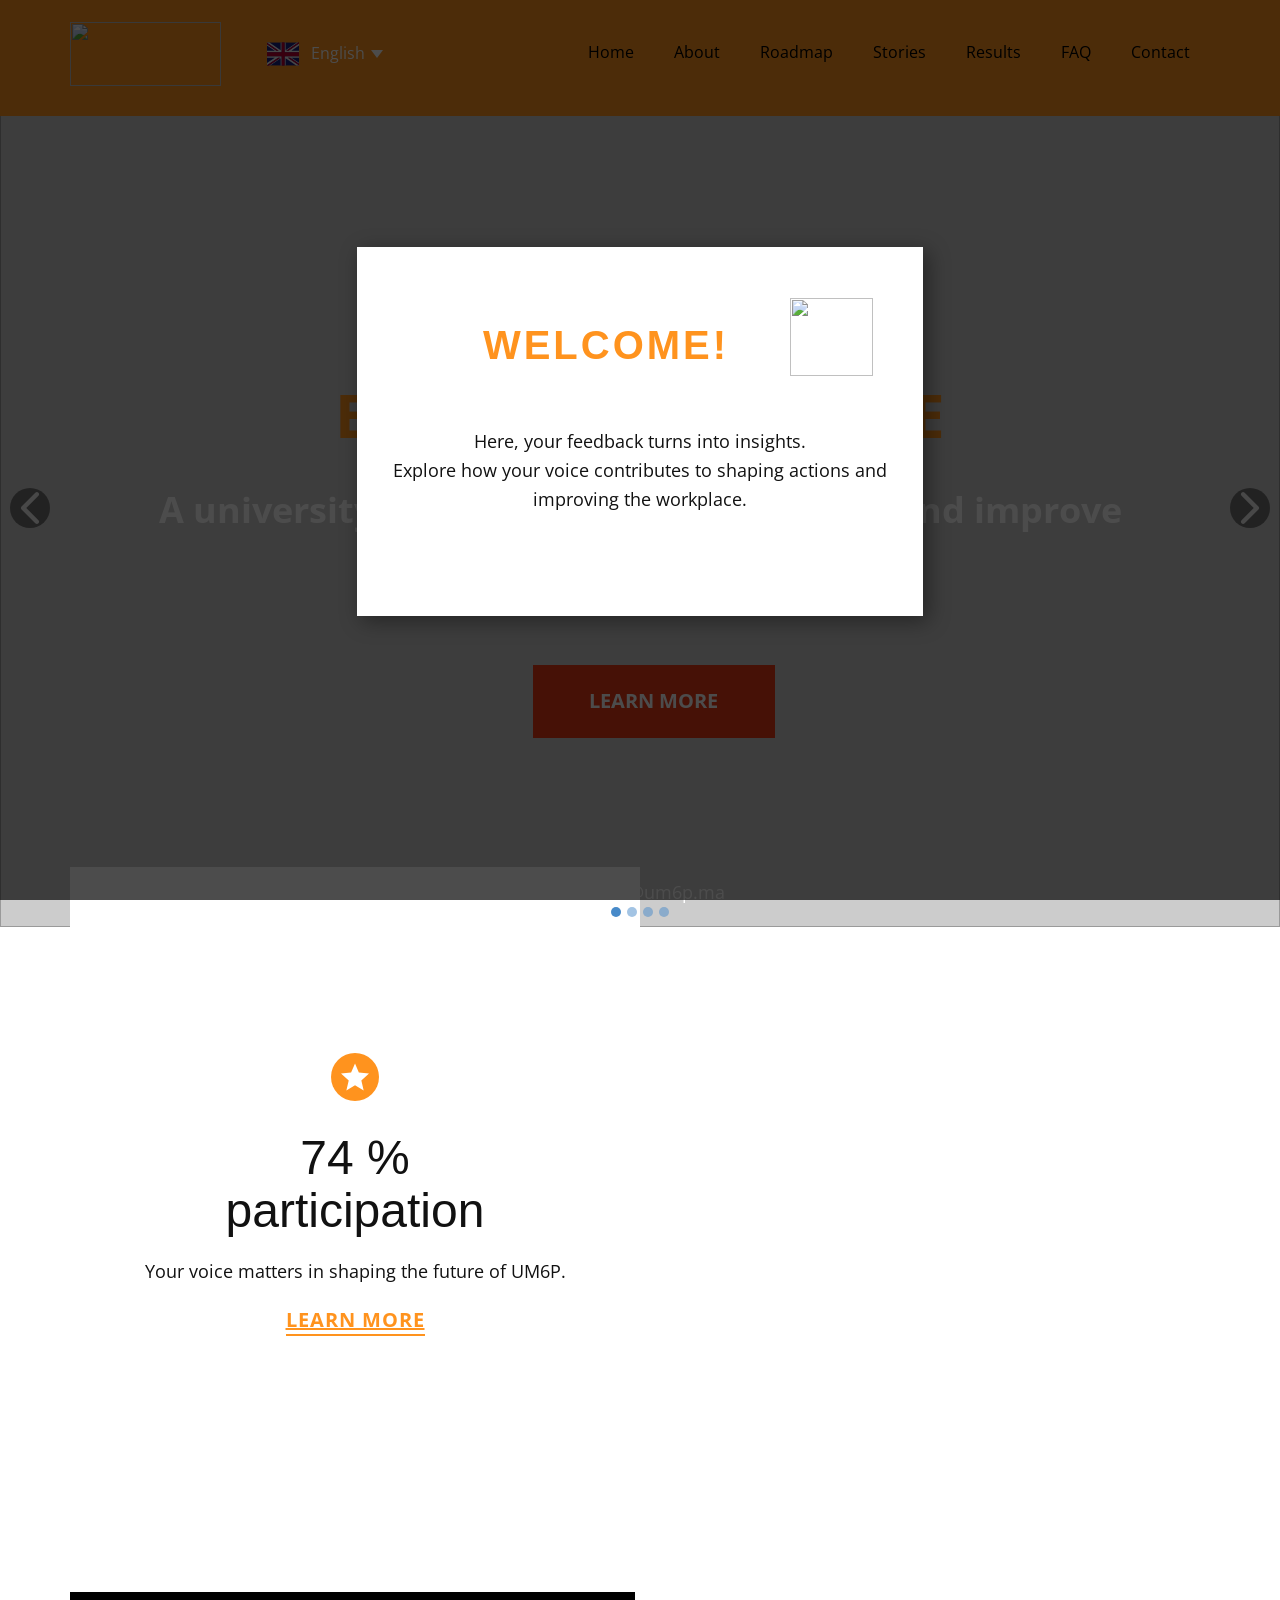
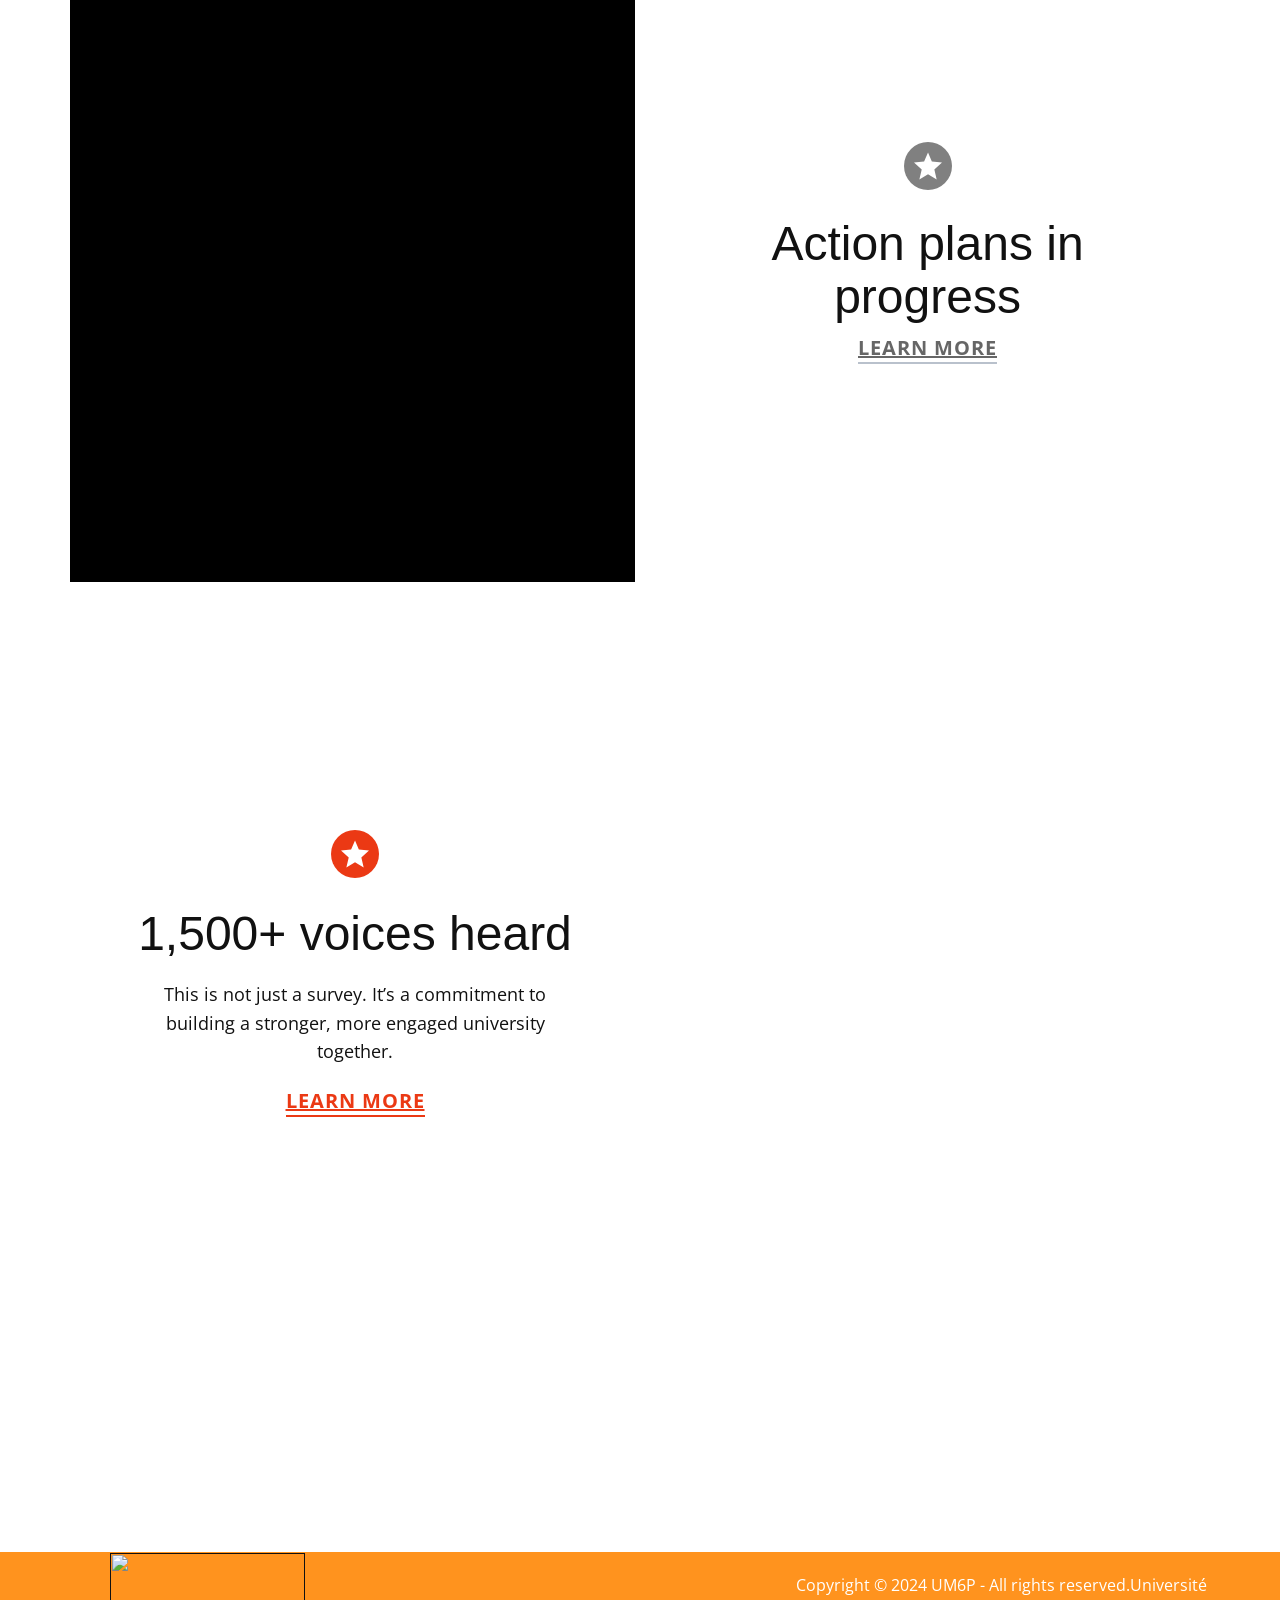
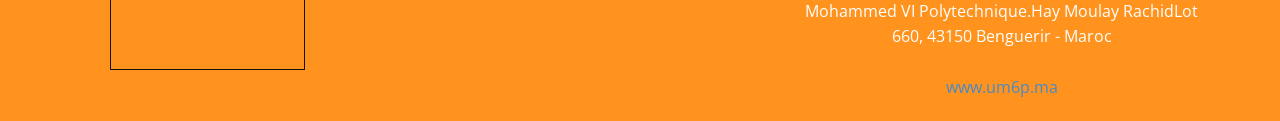
==== index.html @ a36b45f8 "Add files via upload" ====
<!DOCTYPE html>
<html style="font-size: 16px;" lang="en-US"><head>
    <meta name="viewport" content="width=device-width, initial-scale=1.0">
    <meta charset="utf-8">
    <meta name="keywords" content="ENGAGE 2 ELEVATE, ​74 % participation, ​74 % participation">
    <meta name="description" content="">
    <title>E2E home</title>
    <link rel="stylesheet" href="nicepage.css" media="screen">
<link rel="stylesheet" href="index.css" media="screen">
    <script class="u-script" type="text/javascript" src="jquery.js" defer=""></script>
    <script class="u-script" type="text/javascript" src="nicepage.js" defer=""></script>
    <meta name="generator" content="Nicepage 8.4.0, nicepage.com">
    
    <link rel="icon" href="images/favicon.png">
    
    
    
    
    
    
    
    <link id="u-page-google-font" rel="stylesheet" href="https://fonts.googleapis.com/css2?display=swap&amp;family=Open+Sans:ital,wght@0,300;0,400;0,500;0,600;0,700;0,800;1,300;1,400;1,500;1,600;1,700;1,800">
    <script type="application/ld+json">{
		"@context": "http://schema.org",
		"@type": "Organization",
		"name": "engage2elevate",
		"logo": "images/Engage2ElevateLogo.png"
}</script>
    <meta name="theme-color" content="#478ac9">
    <meta property="og:title" content="E2E home">
    <meta property="og:description" content="">
    <meta property="og:type" content="website">
  <meta data-intl-tel-input-cdn-path="intlTelInput/"></head>
  <body data-home-page="E2E-home.html" data-home-page-title="E2E home" data-path-to-root="./" data-include-products="false" class="u-body u-clearfix u-overlap u-xxl-mode" data-lang="en"><header class="u-clearfix u-custom-color-1 u-header u-header" id="header"><div class="u-clearfix u-sheet u-sheet-1">
        <a href="#" class="u-image u-logo u-image-1" data-image-width="1593" data-image-height="675" data-lang-fr="#" data-lang-en="#">
          <img src="images/Engage2ElevateLogo.png" class="u-logo-image u-logo-image-1">
        </a>
        <nav class="u-menu u-menu-one-level u-offcanvas u-menu-1" role="navigation">
          <div class="menu-collapse" style="font-size: 1rem; letter-spacing: 0px;">
            <a class="u-button-style u-custom-border u-custom-left-right-menu-spacing u-custom-padding-bottom u-custom-text-active-color u-custom-text-color u-custom-text-hover-color u-custom-top-bottom-menu-spacing u-hamburger-link u-nav-link u-text-active-palette-1-base u-text-custom-color-3 u-text-hover-palette-2-base" href="#" tabindex="-1" aria-label="Open menu" aria-controls="c2e6">
              <svg class="u-svg-link" viewBox="0 0 24 24"><use xlink:href="#menu-hamburger"></use></svg>
              <svg class="u-svg-content" version="1.1" id="menu-hamburger" viewBox="0 0 16 16" x="0px" y="0px" xmlns:xlink="http://www.w3.org/1999/xlink" xmlns="http://www.w3.org/2000/svg"><g><rect y="1" width="16" height="2"></rect><rect y="7" width="16" height="2"></rect><rect y="13" width="16" height="2"></rect>
</g></svg>
            </a>
          </div>
          <div class="u-custom-menu u-nav-container">
            <ul role="menubar" class="u-nav u-unstyled u-nav-1"><li role="none" class="u-nav-item"><a role="menuitem" class="u-button-style u-nav-link u-text-active-black u-text-black u-text-hover-custom-color-3 u-nav-link-2" href="./" data-lang-fr="{&quot;content&quot;:&quot;Accueil&quot;,&quot;href&quot;:&quot;Home.html&quot;}" data-lang-en="{&quot;content&quot;:&quot;Home&quot;,&quot;href&quot;:&quot;Home.html&quot;}">Home</a>
</li><li role="none" class="u-nav-item"><a role="menuitem" class="u-button-style u-nav-link u-text-active-black u-text-black u-text-hover-custom-color-3 u-nav-link-2" href="E2E-About.html" data-lang-fr="{&quot;content&quot;:&quot;À propos&quot;,&quot;href&quot;:&quot;E2E-About.html&quot;}" data-lang-en="{&quot;content&quot;:&quot;About&quot;,&quot;href&quot;:&quot;E2E-About.html&quot;}">About</a>
</li><li role="none" class="u-nav-item"><a role="menuitem" class="u-button-style u-nav-link u-text-active-black u-text-black u-text-hover-custom-color-3 u-nav-link-2" href="E2E-Roadmap.html" data-lang-fr="{&quot;content&quot;:&quot;Feuille de route&quot;,&quot;href&quot;:&quot;E2E-Roadmap.html&quot;}" data-lang-en="{&quot;content&quot;:&quot;Roadmap&quot;,&quot;href&quot;:&quot;E2E-Roadmap.html&quot;}">Roadmap</a>
</li><li role="none" class="u-nav-item"><a role="menuitem" class="u-button-style u-nav-link u-text-active-black u-text-black u-text-hover-custom-color-3 u-nav-link-2" href="E2E-Stories.html" data-lang-fr="{&quot;content&quot;:&quot;Histoires&quot;,&quot;href&quot;:&quot;E2E-Stories.html&quot;}" data-lang-en="{&quot;content&quot;:&quot;Stories&quot;,&quot;href&quot;:&quot;E2E-Stories.html&quot;}">Stories</a>
</li><li role="none" class="u-nav-item"><a role="menuitem" class="u-button-style u-nav-link u-text-active-black u-text-black u-text-hover-custom-color-3 u-nav-link-2" href="E2E-Results.html" data-lang-en="{&quot;content&quot;:&quot;Results&quot;,&quot;href&quot;:&quot;E2E-Results.html&quot;}" data-lang-fr="{&quot;content&quot;:&quot;Résultats&quot;,&quot;href&quot;:&quot;E2E-Results.html&quot;}">Results</a>
</li><li role="none" class="u-nav-item"><a role="menuitem" class="u-button-style u-nav-link u-text-active-black u-text-black u-text-hover-custom-color-3 u-nav-link-2" href="E2E-FAQ.html" data-lang-fr="{&quot;content&quot;:&quot;FAQ&quot;,&quot;href&quot;:&quot;E2E-FAQ.html&quot;}" data-lang-en="{&quot;content&quot;:&quot;FAQ&quot;,&quot;href&quot;:&quot;E2E-FAQ.html&quot;}">FAQ</a>
</li><li role="none" class="u-nav-item"><a role="menuitem" class="u-button-style u-nav-link u-text-active-black u-text-black u-text-hover-custom-color-3 u-nav-link-2" href="E2E-Contact.html" data-lang-fr="{&quot;content&quot;:&quot;Contacter&quot;,&quot;href&quot;:&quot;E2E-Contact.html&quot;}" data-lang-en="{&quot;content&quot;:&quot;Contact&quot;,&quot;href&quot;:&quot;E2E-Contact.html&quot;}">Contact</a>
</li></ul>
          </div>
          <div class="u-custom-menu u-nav-container-collapse" id="c2e6" role="region" aria-label="Menu panel">
            <div class="u-black u-container-style u-inner-container-layout u-opacity u-opacity-95 u-sidenav">
              <div class="u-inner-container-layout u-sidenav-overflow">
                <div class="u-menu-close" tabindex="-1" aria-label="Close menu"></div>
                <ul class="u-align-center u-nav u-popupmenu-items u-unstyled u-nav-2" role="menubar"><li role="none" class="u-nav-item"><a role="menuitem" class="u-button-style u-nav-link" href="./" data-lang-fr="{&quot;content&quot;:&quot;Accueil&quot;,&quot;href&quot;:&quot;Home.html&quot;}" data-lang-en="{&quot;content&quot;:&quot;Home&quot;,&quot;href&quot;:&quot;Home.html&quot;}">Home</a>
</li><li role="none" class="u-nav-item"><a role="menuitem" class="u-button-style u-nav-link" href="E2E-About.html" data-lang-fr="{&quot;content&quot;:&quot;À propos&quot;,&quot;href&quot;:&quot;E2E-About.html&quot;}" data-lang-en="{&quot;content&quot;:&quot;About&quot;,&quot;href&quot;:&quot;E2E-About.html&quot;}">About</a>
</li><li role="none" class="u-nav-item"><a role="menuitem" class="u-button-style u-nav-link" href="E2E-Roadmap.html" data-lang-fr="{&quot;content&quot;:&quot;Feuille de route&quot;,&quot;href&quot;:&quot;E2E-Roadmap.html&quot;}" data-lang-en="{&quot;content&quot;:&quot;Roadmap&quot;,&quot;href&quot;:&quot;E2E-Roadmap.html&quot;}">Roadmap</a>
</li><li role="none" class="u-nav-item"><a role="menuitem" class="u-button-style u-nav-link" href="E2E-Stories.html" data-lang-fr="{&quot;content&quot;:&quot;Histoires&quot;,&quot;href&quot;:&quot;E2E-Stories.html&quot;}" data-lang-en="{&quot;content&quot;:&quot;Stories&quot;,&quot;href&quot;:&quot;E2E-Stories.html&quot;}">Stories</a>
</li><li role="none" class="u-nav-item"><a role="menuitem" class="u-button-style u-nav-link" href="E2E-Results.html" data-lang-en="{&quot;content&quot;:&quot;Results&quot;,&quot;href&quot;:&quot;E2E-Results.html&quot;}" data-lang-fr="{&quot;content&quot;:&quot;Résultats&quot;,&quot;href&quot;:&quot;E2E-Results.html&quot;}">Results</a>
</li><li role="none" class="u-nav-item"><a role="menuitem" class="u-button-style u-nav-link" href="E2E-FAQ.html" data-lang-fr="{&quot;content&quot;:&quot;FAQ&quot;,&quot;href&quot;:&quot;E2E-FAQ.html&quot;}" data-lang-en="{&quot;content&quot;:&quot;FAQ&quot;,&quot;href&quot;:&quot;E2E-FAQ.html&quot;}">FAQ</a>
</li><li role="none" class="u-nav-item"><a role="menuitem" class="u-button-style u-nav-link" href="E2E-Contact.html" data-lang-fr="{&quot;content&quot;:&quot;Contacter&quot;,&quot;href&quot;:&quot;E2E-Contact.html&quot;}" data-lang-en="{&quot;content&quot;:&quot;Contact&quot;,&quot;href&quot;:&quot;E2E-Contact.html&quot;}">Contact</a>
</li></ul>
              </div>
            </div>
            <div class="u-black u-menu-overlay u-opacity u-opacity-70"></div>
          </div>
        </nav>
        <div class="u-h-spacing-12 u-language u-language-content-icon-text u-language-layout-dropdown u-v-spacing-6 u-language-1">
          <a class="u-language-active u-language-url" data-lang-text="English" href="#" data-language="en">
            <svg class="u-caret u-caret-svg" version="1.1" id="Layer_1" xmlns="http://www.w3.org/2000/svg" xmlns:xlink="http://www.w3.org/1999/xlink" x="0px" y="0px" width="16px" height="16px" viewBox="0 0 16 16" style="fill:currentColor;" xml:space="preserve"><polygon class="st0" points="8,12 2,4 14,4 "></polygon></svg><span class="u-icon u-language-en u-language-icon u-icon-1"><svg xmlns="http://www.w3.org/2000/svg" xmlns:xlink="http://www.w3.org/1999/xlink" version="1.1" xml:space="preserve" class="u-svg-content" viewBox="0 0 112 112" x="0px" y="0px" style="width: 1em; height: 1em;"><rect y="16" fill="#19237F" width="112" height="80"></rect><path fill="#EDEDED" d="M47.8,16h3.5v33.7H0v-4.8h27.5L0,25.9v-3.8l33.2,22.8h7.7L0,16.8V16h8.8l39,26.9V16z M75,44.9h-7.7L109.4,16
	h-5.1L65.1,42.9V16h-3.4v33.7H112v-4.8H85.4L112,26.6v-7L75,44.9z M61.7,96h3.4V70.7l37,25.3h9.9v-0.8L73.2,68.7H81l31,21.2v-3.1
	L85.4,68.7H112v-4.8H61.7V96z M0,68.7h27.5L0,87.7v7.8l39.1-26.8h7.8L7.1,96H11l36.8-25.3V96h3.5V63.9H0V68.7z"></path><path fill="#BD0034" d="M112,16v3.6L75,44.9h-7.7L109.4,16H112z M73.2,68.7L112,95.2v-5.3L81,68.7H73.2z M40.9,44.9L0,16.8v5.3
	l33.2,22.8C33.2,44.9,40.9,44.9,40.9,44.9z M39.1,68.7L0,95.5V96h7.1l39.8-27.3H39.1z M61.7,16H51.3v33.7H0v14.2h51.3V96h10.4V63.9
	H112V49.7H61.7V16z"></path></svg></span>
          </a>
          <div class="u-border-1 u-border-grey-15 u-h-spacing-12 u-language-dropdown u-v-spacing-6 u-white">
            <a class="u-language-dropdown-url u-language-url" data-lang-text="English" href="./" data-language="en"><span class="u-icon u-language-en u-language-icon u-icon-1"><svg xmlns="http://www.w3.org/2000/svg" xmlns:xlink="http://www.w3.org/1999/xlink" version="1.1" xml:space="preserve" class="u-svg-content" viewBox="0 0 112 112" x="0px" y="0px" style="width: 1em; height: 1em;"><rect y="16" fill="#19237F" width="112" height="80"></rect><path fill="#EDEDED" d="M47.8,16h3.5v33.7H0v-4.8h27.5L0,25.9v-3.8l33.2,22.8h7.7L0,16.8V16h8.8l39,26.9V16z M75,44.9h-7.7L109.4,16
	h-5.1L65.1,42.9V16h-3.4v33.7H112v-4.8H85.4L112,26.6v-7L75,44.9z M61.7,96h3.4V70.7l37,25.3h9.9v-0.8L73.2,68.7H81l31,21.2v-3.1
	L85.4,68.7H112v-4.8H61.7V96z M0,68.7h27.5L0,87.7v7.8l39.1-26.8h7.8L7.1,96H11l36.8-25.3V96h3.5V63.9H0V68.7z"></path><path fill="#BD0034" d="M112,16v3.6L75,44.9h-7.7L109.4,16H112z M73.2,68.7L112,95.2v-5.3L81,68.7H73.2z M40.9,44.9L0,16.8v5.3
	l33.2,22.8C33.2,44.9,40.9,44.9,40.9,44.9z M39.1,68.7L0,95.5V96h7.1l39.8-27.3H39.1z M61.7,16H51.3v33.7H0v14.2h51.3V96h10.4V63.9
	H112V49.7H61.7V16z"></path></svg></span>
            </a>
            <a class="u-language-dropdown-url u-language-url" data-lang-text="French (Français)" href="./fr/" data-language="fr"><span class="u-icon u-language-fr u-language-icon u-icon-3"><svg xmlns="http://www.w3.org/2000/svg" xmlns:xlink="http://www.w3.org/1999/xlink" version="1.1" xml:space="preserve" class="u-svg-content" viewBox="0 0 112 112" x="0px" y="0px" style="width: 1em; height: 1em;"><rect y="16" fill="#EDEDED" width="112" height="80"></rect><rect y="16" fill="#323E95" width="37.3" height="80"></rect><rect x="74.7" y="16" fill="#D80031" width="37.3" height="80"></rect></svg></span>
            </a>
          </div>
        </div>
      </div></header>
    <section class="u-align-center u-clearfix u-container-align-center u-container-align-center-xl u-section-1" id="block-3">
      <div class="u-carousel u-expanded-width u-gallery u-gallery-slider u-layout-carousel u-lightbox u-no-transition u-show-text-always u-gallery-1" data-interval="5000" data-u-ride="carousel" id="carousel-6f9b">
        <ol class="u-absolute-hcenter u-carousel-indicators u-carousel-indicators-1">
          <li data-u-target="#carousel-6f9b" data-u-slide-to="0" class="u-active u-palette-1-base u-shape-circle" style="width: 10px; height: 10px; background-image: none;"></li>
          <li data-u-target="#carousel-6f9b" data-u-slide-to="1" class="u-palette-1-base u-shape-circle" style="width: 10px; height: 10px; background-image: none;"></li>
          <li data-u-target="#carousel-6f9b" data-u-slide-to="2" class="u-palette-1-base u-shape-circle" style="width: 10px; height: 10px; background-image: none;"></li>
          <li data-u-target="#carousel-6f9b" data-u-slide-to="3" class="u-palette-1-base u-shape-circle" style="width: 10px; height: 10px; background-image: none;"></li>
        </ol>
        <div class="u-carousel-inner u-gallery-inner u-gallery-inner-1" role="listbox">
          <div class="u-active u-carousel-item u-gallery-item u-carousel-item-1">
            <div class="u-back-slide" data-image-width="512" data-image-height="341">
              <img class="u-back-image u-expanded" src="images/TnTO48R0zDGHqE2wYYfIvOCslB8.png">
            </div>
            <div class="u-align-center u-over-slide u-shading u-valign-bottom-xl u-over-slide-1">
              <p class="u-gallery-text">E2E.HCD@um6p.ma</p>
            </div>
          </div>
          <div class="u-carousel-item u-gallery-item u-carousel-item-2">
            <div class="u-back-slide" data-image-width="1920" data-image-height="1080">
              <img class="u-back-image u-expanded" src="images/45Bd0wZ8ZTRojuFIY6zDGyOuw.jpg">
            </div>
            <div class="u-align-center u-over-slide u-shading u-valign-bottom-xl u-over-slide-2">
              <p class="u-gallery-text">E2E.HCD@um6p.ma</p>
            </div>
          </div>
          <div class="u-carousel-item u-gallery-item u-carousel-item-3" data-image-width="1920" data-image-height="1080">
            <div class="u-back-slide">
              <img class="u-back-image u-expanded" src="images/PmVkADJf9NwQr9Q3JwU3hY399II.jpg">
            </div>
            <div class="u-align-center u-over-slide u-shading u-valign-bottom-xl u-over-slide-3">
              <p class="u-gallery-text">E2E.HCD@um6p.ma</p>
            </div>
            <style data-mode="XL"></style>
            <style data-mode="LG" data-visited="true"></style>
            <style data-mode="MD"></style>
            <style data-mode="SM" data-visited="true"></style>
            <style data-mode="XS"></style>
          </div>
          <div class="u-carousel-item u-gallery-item u-carousel-item-4" data-image-width="1920" data-image-height="1080">
            <div class="u-back-slide">
              <img class="u-back-image u-expanded" src="images/rfebCzM9mRBfa30YneyPIo0BPg1.jpg">
            </div>
            <div class="u-align-center u-over-slide u-shading u-valign-bottom-xl u-over-slide-4">
              <p class="u-gallery-text">E2E.HCD@um6p.ma</p>
            </div>
            <style data-mode="XL"></style>
            <style data-mode="LG" data-visited="true"></style>
            <style data-mode="MD"></style>
            <style data-mode="SM" data-visited="true"></style>
            <style data-mode="XS"></style>
          </div>
        </div>
        <a class="u-absolute-vcenter u-carousel-control u-carousel-control-prev u-grey-70 u-icon-circle u-opacity u-opacity-70 u-spacing-10 u-text-white u-carousel-control-1" href="#carousel-6f9b" role="button" data-u-slide="prev"><span aria-hidden="true">
            <svg viewBox="0 0 451.847 451.847"><path d="M97.141,225.92c0-8.095,3.091-16.192,9.259-22.366L300.689,9.27c12.359-12.359,32.397-12.359,44.751,0
c12.354,12.354,12.354,32.388,0,44.748L173.525,225.92l171.903,171.909c12.354,12.354,12.354,32.391,0,44.744
c-12.354,12.365-32.386,12.365-44.745,0l-194.29-194.281C100.226,242.115,97.141,234.018,97.141,225.92z"></path></svg></span><span class="sr-only">
            <svg viewBox="0 0 451.847 451.847"><path d="M97.141,225.92c0-8.095,3.091-16.192,9.259-22.366L300.689,9.27c12.359-12.359,32.397-12.359,44.751,0
c12.354,12.354,12.354,32.388,0,44.748L173.525,225.92l171.903,171.909c12.354,12.354,12.354,32.391,0,44.744
c-12.354,12.365-32.386,12.365-44.745,0l-194.29-194.281C100.226,242.115,97.141,234.018,97.141,225.92z"></path></svg></span>
        </a>
        <a class="u-absolute-vcenter u-carousel-control u-carousel-control-next u-grey-70 u-icon-circle u-opacity u-opacity-70 u-spacing-10 u-text-white u-carousel-control-2" href="#carousel-6f9b" role="button" data-u-slide="next"><span aria-hidden="true">
            <svg viewBox="0 0 451.846 451.847"><path d="M345.441,248.292L151.154,442.573c-12.359,12.365-32.397,12.365-44.75,0c-12.354-12.354-12.354-32.391,0-44.744
L278.318,225.92L106.409,54.017c-12.354-12.359-12.354-32.394,0-44.748c12.354-12.359,32.391-12.359,44.75,0l194.287,194.284
c6.177,6.18,9.262,14.271,9.262,22.366C354.708,234.018,351.617,242.115,345.441,248.292z"></path></svg></span><span class="sr-only">
            <svg viewBox="0 0 451.846 451.847"><path d="M345.441,248.292L151.154,442.573c-12.359,12.365-32.397,12.365-44.75,0c-12.354-12.354-12.354-32.391,0-44.744
L278.318,225.92L106.409,54.017c-12.354-12.359-12.354-32.394,0-44.748c12.354-12.359,32.391-12.359,44.75,0l194.287,194.284
c6.177,6.18,9.262,14.271,9.262,22.366C354.708,234.018,351.617,242.115,345.441,248.292z"></path></svg></span>
        </a>
      </div>
      <p class="u-align-center u-hidden-md u-large-text u-text u-text-variant u-text-white u-text-1" data-animation-name="fadeIn" data-animation-duration="1000" data-animation-delay="0"> A university-wide initiative to listen, act, and improve together.</p>
      <a href="E2E-About.html" data-page-id="1856018641" class="u-active-custom-color-1 u-align-center u-btn u-button-style u-custom-color-3 u-hover-custom-color-1 u-btn-1" title="About">lEARN mORE </a>
      <p class="u-align-center u-large-text u-text u-text-custom-color-1 u-text-variant u-text-2" data-animation-name="fadeIn" data-animation-duration="1000" data-animation-delay="0">ENGAGE&nbsp;TO​ ELEVATE</p>
    </section>
    <section class="u-clearfix u-container-align-center-lg u-container-align-center-md u-container-align-center-xl u-container-align-center-xxl u-section-2" id="block-5">
      <div class="u-clearfix u-sheet u-valign-middle u-sheet-1">
        <div class="data-layout-selected u-clearfix u-expanded-width u-gutter-0 u-layout-wrap u-layout-wrap-1">
          <div class="u-layout" style="">
            <div class="u-layout-row" style="">
              <div class="u-align-center u-container-align-center u-container-style u-layout-cell u-left-cell u-size-30 u-size-xs-60 u-white u-layout-cell-1" src="">
                <div class="u-container-layout u-valign-middle u-container-layout-1"><span class="u-align-center u-custom-color-1 u-icon u-icon-circle u-icon-1"><svg class="u-svg-link" preserveAspectRatio="xMidYMin slice" viewBox="0 0 32 32" style=""><use xlink:href="#svg-92db"></use></svg><svg class="u-svg-content" viewBox="0 0 32 32" id="svg-92db"><g><path d="M20.388,10.918L32,12.118l-8.735,7.749L25.914,31.4l-9.893-6.088L6.127,31.4l2.695-11.533L0,12.118 l11.547-1.2L16.026,0.6L20.388,10.918z"></path>
</g></svg></span>
                  <h2 class="u-align-center u-text u-text-default u-text-1"> 74 % participation</h2>
                  <p class="u-align-center u-text u-text-2"> Your voice matters in shaping the future of UM6P.<br>
                  </p>
                  <a href="https://mysya.net/participatio-rate" class="u-active-none u-align-center u-border-2 u-border-custom-color-1 u-border-no-left u-border-no-right u-border-no-top u-btn u-btn-rectangle u-button-style u-hover-none u-none u-text-active-custom-color-3 u-text-custom-color-1 u-text-hover-custom-color-3 u-btn-1" title="PARTICIPATION RATE" target="_blank">lEARN MORE </a>
                </div>
              </div>
              <div class="u-align-center u-container-align-center u-container-style u-image u-layout-cell u-right-cell u-size-30 u-size-xs-60 u-image-1" src="" data-image-width="1920" data-image-height="1080">
                <div class="u-container-layout u-valign-middle u-container-layout-2" src=""></div>
              </div>
            </div>
          </div>
        </div>
      </div>
    </section>
    <section class="u-clearfix u-container-align-center u-section-3" id="block-7">
      <div class="u-clearfix u-sheet u-valign-middle-lg u-valign-middle-md u-valign-middle-sm u-valign-middle-xl u-sheet-1">
        <div class="data-layout-selected u-clearfix u-expanded-width u-gutter-10 u-layout-wrap u-layout-wrap-1">
          <div class="u-layout" style="">
            <div class="u-layout-row" style="">
              <div class="u-align-left u-black u-container-align-left u-container-style u-layout-cell u-left-cell u-size-30 u-size-xs-60 u-layout-cell-1" src="">
                <div class="u-container-layout u-valign-middle-lg u-valign-middle-md u-valign-middle-sm u-valign-middle-xs u-valign-top-xl u-container-layout-1" src="">
                  <div class="u-uploaded-video u-video u-video-contain u-video-1">
                    <div class="embed-responsive">
                      <video class="embed-responsive-item" data-autoplay="1" loop="" muted="1" autoplay="autoplay" playsinline="">
                        <source src="files/download.mp4" type="video/mp4">
                        <p>Your browser does not support HTML5 video.</p>
                      </video>
                    </div>
                  </div>
                </div>
              </div>
              <div class="u-align-left u-container-align-left u-container-align-left-lg u-container-align-left-md u-container-align-left-sm u-container-align-left-xl u-container-style u-layout-cell u-right-cell u-size-30 u-size-xs-60 u-white u-layout-cell-2">
                <div class="u-container-layout u-valign-middle-lg u-valign-middle-md u-valign-middle-sm u-container-layout-2"><span class="u-align-center u-grey-50 u-icon u-icon-circle u-icon-1"><svg class="u-svg-link" preserveAspectRatio="xMidYMin slice" viewBox="0 0 32 32" style=""><use xlink:href="#svg-034a"></use></svg><svg class="u-svg-content" viewBox="0 0 32 32" id="svg-034a"><g><path d="M20.388,10.918L32,12.118l-8.735,7.749L25.914,31.4l-9.893-6.088L6.127,31.4l2.695-11.533L0,12.118 l11.547-1.2L16.026,0.6L20.388,10.918z"></path>
</g></svg></span>
                  <h2 class="u-align-center u-text u-text-1"> Action plans in progress</h2>
                  <a href="E2E-Results.html" data-page-id="248358038" class="u-active-none u-align-center u-border-2 u-border-no-left u-border-no-right u-border-no-top u-border-palette-5-base u-btn u-btn-rectangle u-button-style u-hover-none u-none u-text-active-custom-color-3 u-text-grey-60 u-text-hover-custom-color-3 u-btn-1" title="PARTICIPATION RATE" target="_blank">lEARN MORE </a>
                </div>
              </div>
            </div>
          </div>
        </div>
      </div>
    </section>
    <section class="u-clearfix u-container-align-center u-section-4" id="block-9">
      <div class="u-clearfix u-sheet u-sheet-1">
        <div class="data-layout-selected u-clearfix u-expanded-width u-gutter-0 u-layout-wrap u-layout-wrap-1">
          <div class="u-layout" style="">
            <div class="u-layout-row" style="">
              <div class="u-align-center u-container-align-center u-container-style u-layout-cell u-left-cell u-size-30 u-size-xs-60 u-white u-layout-cell-1" src="">
                <div class="u-container-layout u-valign-middle-lg u-valign-middle-md u-valign-middle-sm u-valign-middle-xs u-container-layout-1"><span class="u-align-center u-custom-color-3 u-icon u-icon-circle u-icon-1"><svg class="u-svg-link" preserveAspectRatio="xMidYMin slice" viewBox="0 0 32 32" style=""><use xlink:href="#svg-59cd"></use></svg><svg class="u-svg-content" viewBox="0 0 32 32" id="svg-59cd"><g><path d="M20.388,10.918L32,12.118l-8.735,7.749L25.914,31.4l-9.893-6.088L6.127,31.4l2.695-11.533L0,12.118 l11.547-1.2L16.026,0.6L20.388,10.918z"></path>
</g></svg></span>
                  <h2 class="u-align-center u-text u-text-1"> 1,500+ voices heard</h2>
                  <p class="u-align-center u-text u-text-2"> This is not just a survey. It’s a commitment to building a stronger, more engaged university together.</p>
                  <a href="https://mysya.net/voices-heard" class="u-active-none u-align-center u-border-2 u-border-custom-color-3 u-border-no-left u-border-no-right u-border-no-top u-btn u-btn-rectangle u-button-style u-hover-none u-none u-text-active-custom-color-1 u-text-hover-custom-color-1 u-btn-1" title="+1500 Voice" target="_blank">LEARN MORE </a>
                </div>
              </div>
              <div class="u-align-center u-container-align-center u-container-style u-image u-layout-cell u-right-cell u-size-30 u-size-xs-60 u-image-1" src="" data-image-width="1920" data-image-height="1080">
                <div class="u-container-layout u-valign-middle u-container-layout-2" src=""></div>
              </div>
            </div>
          </div>
        </div>
      </div>
    </section>
    
    
    
    
    <footer class="u-align-center u-clearfix u-container-align-center u-container-align-center-lg u-container-align-center-md u-container-align-center-sm u-container-align-center-xl u-custom-color-1 u-footer u-footer" id="footer"><div class="u-clearfix u-sheet u-valign-middle-lg u-sheet-1">
        <a href="" class="u-image u-logo u-image-1" data-image-width="3456" data-image-height="2072" data-lang-fr="" data-lang-en="">
          <img src="images/UM6P----Human-Capital-Division.png" class="u-logo-image u-logo-image-1">
        </a>
        <p class="u-small-text u-text u-text-variant u-text-1" data-lang-fr="​Copyright © 2024 UM6P - Tous droits réservés. Université Mohammed VI Polytechnique. Hay Moulay Rachid Lot 660, 43150 Benguerir - Maroc<br><br><a href=&quot;https://eur03.safelinks.protection.outlook.com/?url=http%3A%2F%2Fwww.um6p.ma%2F&amp;amp;data=05%7C02%7CTonietta.DEVOE%40um6p.ma%7Ca66d394acc35431f78bb08de7b891f39%7C39626157a047468987a26fa645cb5cb7%7C1%7C0%7C639084026495530843%7CUnknown%7CTWFpbGZsb3d8eyJFbXB0eU1hcGkiOnRydWUsIlYiOiIwLjAuMDAwMCIsIlAiOiJXaW4zMiIsIkFOIjoiTWFpbCIsIldUIjoyfQ%3D%3D%7C0%7C%7C%7C&amp;amp;sdata=8UMZNv0HcoSWDBtUooW9el2CQZASoYXInahtbAmEhaM%3D&amp;amp;reserved=0&quot; target=&quot;_blank&quot; rel=&quot;noopener nofollow&quot; class=&quot;a_GcMg u-active-none u-border-none u-btn u-button-style u-hover-none u-none u-text-palette-1-base u-block-control u-btn-1&quot; data-lang-fr=&quot;{&amp;quot;content&amp;quot;:&amp;quot;www.um6p.ma&amp;quot;,&amp;quot;href&amp;quot;:&amp;quot;https://eur03.safelinks.protection.outlook.com/?url=http%3A%2F%2Fwww.um6p.ma%2F&amp;amp;data=05%7C02%7CTonietta.DEVOE%40um6p.ma%7Ca66d394acc35431f78bb08de7b891f39%7C39626157a047468987a26fa645cb5cb7%7C1%7C0%7C639084026495530843%7CUnknown%7CTWFpbGZsb3d8eyJFbXB0eU1hcGkiOnRydWUsIlYiOiIwLjAuMDAwMCIsIlAiOiJXaW4zMiIsIkFOIjoiTWFpbCIsIldUIjoyfQ%3D%3D%7C0%7C%7C%7C&amp;amp;sdata=8UMZNv0HcoSWDBtUooW9el2CQZASoYXInahtbAmEhaM%3D&amp;amp;reserved=0&amp;quot;}&quot; data-lang-en=&quot;{&amp;quot;content&amp;quot;:&amp;quot;www.um6p.ma&amp;quot;,&amp;quot;href&amp;quot;:&amp;quot;https://eur03.safelinks.protection.outlook.com/?url=http%3A%2F%2Fwww.um6p.ma%2F&amp;amp;data=05%7C02%7CTonietta.DEVOE%40um6p.ma%7Ca66d394acc35431f78bb08de7b891f39%7C39626157a047468987a26fa645cb5cb7%7C1%7C0%7C639084026495530843%7CUnknown%7CTWFpbGZsb3d8eyJFbXB0eU1hcGkiOnRydWUsIlYiOiIwLjAuMDAwMCIsIlAiOiJXaW4zMiIsIkFOIjoiTWFpbCIsIldUIjoyfQ%3D%3D%7C0%7C%7C%7C&amp;amp;sdata=8UMZNv0HcoSWDBtUooW9el2CQZASoYXInahtbAmEhaM%3D&amp;amp;reserved=0&amp;quot;}&quot; style=&quot;background-image: none; padding-top: 0px; padding-bottom: 0px; padding-left: 0px; padding-right: 0px&quot; data-block=&quot;297&quot;>www.um6p.ma</a>" data-lang-en="​Copyright © 2024 UM6P - All rights reserved.Université Mohammed VI Polytechnique.Hay Moulay RachidLot 660, 43150 Benguerir - Maroc<br><br><a href=&quot;https://eur03.safelinks.protection.outlook.com/?url=http%3A%2F%2Fwww.um6p.ma%2F&amp;amp;data=05%7C02%7CTonietta.DEVOE%40um6p.ma%7Ca66d394acc35431f78bb08de7b891f39%7C39626157a047468987a26fa645cb5cb7%7C1%7C0%7C639084026495530843%7CUnknown%7CTWFpbGZsb3d8eyJFbXB0eU1hcGkiOnRydWUsIlYiOiIwLjAuMDAwMCIsIlAiOiJXaW4zMiIsIkFOIjoiTWFpbCIsIldUIjoyfQ%3D%3D%7C0%7C%7C%7C&amp;amp;sdata=8UMZNv0HcoSWDBtUooW9el2CQZASoYXInahtbAmEhaM%3D&amp;amp;reserved=0&quot; target=&quot;_blank&quot; rel=&quot;noopener nofollow&quot; class=&quot;a_GcMg u-active-none u-border-none u-btn u-button-style u-hover-none u-none u-text-palette-1-base u-block-control u-btn-1&quot; data-lang-fr=&quot;{&amp;quot;content&amp;quot;:&amp;quot;www.um6p.ma&amp;quot;,&amp;quot;href&amp;quot;:&amp;quot;https://eur03.safelinks.protection.outlook.com/?url=http%3A%2F%2Fwww.um6p.ma%2F&amp;amp;data=05%7C02%7CTonietta.DEVOE%40um6p.ma%7Ca66d394acc35431f78bb08de7b891f39%7C39626157a047468987a26fa645cb5cb7%7C1%7C0%7C639084026495530843%7CUnknown%7CTWFpbGZsb3d8eyJFbXB0eU1hcGkiOnRydWUsIlYiOiIwLjAuMDAwMCIsIlAiOiJXaW4zMiIsIkFOIjoiTWFpbCIsIldUIjoyfQ%3D%3D%7C0%7C%7C%7C&amp;amp;sdata=8UMZNv0HcoSWDBtUooW9el2CQZASoYXInahtbAmEhaM%3D&amp;amp;reserved=0&amp;quot;}&quot; data-lang-en=&quot;{&amp;quot;content&amp;quot;:&amp;quot;www.um6p.ma&amp;quot;,&amp;quot;href&amp;quot;:&amp;quot;https://eur03.safelinks.protection.outlook.com/?url=http%3A%2F%2Fwww.um6p.ma%2F&amp;amp;data=05%7C02%7CTonietta.DEVOE%40um6p.ma%7Ca66d394acc35431f78bb08de7b891f39%7C39626157a047468987a26fa645cb5cb7%7C1%7C0%7C639084026495530843%7CUnknown%7CTWFpbGZsb3d8eyJFbXB0eU1hcGkiOnRydWUsIlYiOiIwLjAuMDAwMCIsIlAiOiJXaW4zMiIsIkFOIjoiTWFpbCIsIldUIjoyfQ%3D%3D%7C0%7C%7C%7C&amp;amp;sdata=8UMZNv0HcoSWDBtUooW9el2CQZASoYXInahtbAmEhaM%3D&amp;amp;reserved=0&amp;quot;}&quot; style=&quot;background-image: none; padding-top: 0px; padding-bottom: 0px; padding-left: 0px; padding-right: 0px&quot; data-block=&quot;375&quot;>www.um6p.ma</a>"> Copyright © 2024 UM6P - All rights reserved.Université Mohammed VI Polytechnique.Hay Moulay RachidLot 660, 43150 Benguerir - Maroc<br>
          <br>
          <a href="https://eur03.safelinks.protection.outlook.com/?url=http%3A%2F%2Fwww.um6p.ma%2F&amp;data=05%7C02%7CTonietta.DEVOE%40um6p.ma%7Ca66d394acc35431f78bb08de7b891f39%7C39626157a047468987a26fa645cb5cb7%7C1%7C0%7C639084026495530843%7CUnknown%7CTWFpbGZsb3d8eyJFbXB0eU1hcGkiOnRydWUsIlYiOiIwLjAuMDAwMCIsIlAiOiJXaW4zMiIsIkFOIjoiTWFpbCIsIldUIjoyfQ%3D%3D%7C0%7C%7C%7C&amp;sdata=8UMZNv0HcoSWDBtUooW9el2CQZASoYXInahtbAmEhaM%3D&amp;reserved=0" target="_blank" rel="noopener nofollow" class="a_GcMg u-active-none u-border-none u-btn u-button-style u-hover-none u-none u-text-palette-1-base u-btn-1" data-lang-fr="{&quot;content&quot;:&quot;www.um6p.ma&quot;,&quot;href&quot;:&quot;https://eur03.safelinks.protection.outlook.com/?url=http%3A%2F%2Fwww.um6p.ma%2F&amp;data=05%7C02%7CTonietta.DEVOE%40um6p.ma%7Ca66d394acc35431f78bb08de7b891f39%7C39626157a047468987a26fa645cb5cb7%7C1%7C0%7C639084026495530843%7CUnknown%7CTWFpbGZsb3d8eyJFbXB0eU1hcGkiOnRydWUsIlYiOiIwLjAuMDAwMCIsIlAiOiJXaW4zMiIsIkFOIjoiTWFpbCIsIldUIjoyfQ%3D%3D%7C0%7C%7C%7C&amp;sdata=8UMZNv0HcoSWDBtUooW9el2CQZASoYXInahtbAmEhaM%3D&amp;reserved=0&quot;}" data-lang-en="{&quot;content&quot;:&quot;www.um6p.ma&quot;,&quot;href&quot;:&quot;https://eur03.safelinks.protection.outlook.com/?url=http%3A%2F%2Fwww.um6p.ma%2F&amp;data=05%7C02%7CTonietta.DEVOE%40um6p.ma%7Ca66d394acc35431f78bb08de7b891f39%7C39626157a047468987a26fa645cb5cb7%7C1%7C0%7C639084026495530843%7CUnknown%7CTWFpbGZsb3d8eyJFbXB0eU1hcGkiOnRydWUsIlYiOiIwLjAuMDAwMCIsIlAiOiJXaW4zMiIsIkFOIjoiTWFpbCIsIldUIjoyfQ%3D%3D%7C0%7C%7C%7C&amp;sdata=8UMZNv0HcoSWDBtUooW9el2CQZASoYXInahtbAmEhaM%3D&amp;reserved=0&quot;}">www.um6p.ma</a>
        </p>
      </div></footer><span style="height: 64px; width: 64px; margin-left: 0px; margin-right: auto; margin-top: 0px; right: 5px; bottom: 280px; padding: 13px; background-image: none;" class="u-back-to-top u-custom-color-3 u-icon u-icon-circle u-opacity u-opacity-85" data-href="#"><svg class="u-svg-link" preserveAspectRatio="xMidYMin slice" viewBox="0 0 551.13 551.13"><use xmlns:xlink="http://www.w3.org/1999/xlink" xlink:href="#svg-1d98"></use></svg><svg class="u-svg-content" enable-background="new 0 0 551.13 551.13" viewBox="0 0 551.13 551.13" xmlns="http://www.w3.org/2000/svg" id="svg-1d98"><path d="m275.565 189.451 223.897 223.897h51.668l-275.565-275.565-275.565 275.565h51.668z"></path></svg></span>
  <section class="u-align-center u-black u-clearfix u-container-align-center u-container-align-center-lg u-container-align-center-md u-container-align-center-sm u-container-align-center-xl u-container-style u-dialog-block u-opacity u-opacity-70 u-valign-middle-lg u-valign-middle-md u-valign-middle-sm u-valign-middle-xs u-dialog-section-8" id="popup-b5c4" data-dialog-show-on="timer" data-dialog-show-on-list="710407325" data-dialog-show-interval="0">
      <div class="u-align-center u-container-style u-dialog u-shape-rectangle u-white u-dialog-1">
        <div class="u-container-layout u-valign-middle-lg u-valign-middle-md u-valign-middle-sm u-container-layout-1">
          <h2 class="u-align-center u-text u-text-custom-color-1 u-text-1" data-lang-en="Welcome!">Welcome!</h2>
          <p class="u-align-center u-text u-text-default-lg u-text-default-md u-text-default-sm u-text-default-xl u-text-2" data-lang-en="​Here, your feedback turns into insights.<br>
Explore how your voice contributes to shaping actions and improving the workplace."> Here, your feedback turns into insights.<br> Explore how your voice contributes to shaping actions and improving the workplace.
          </p>
        </div>
        <button class="u-dialog-close-button u-file-icon u-icon u-text-palette-1-base u-icon-1"><img src="images/rQeye2ru1FVRqrtTgMLfPxujuk-c60e270b.png" alt=""></button>
      </div>
    </section><style>.u-dialog-section-8 .u-dialog-1 {
  width: 566px;
  min-height: 369px;
  height: auto;
  box-shadow: 5px 5px 20px 0 rgba(0,0,0,0.4);
  margin: 247px auto 60px;
}

.u-dialog-section-8 .u-container-layout-1 {
  padding: 40px 0;
}

.u-dialog-section-8 .u-text-1 {
  font-size: 2.5rem;
  text-transform: uppercase;
  letter-spacing: 3px;
  font-weight: 700;
  margin: 36px 24px 0 -44px;
}

.u-dialog-section-8 .u-text-2 {
  margin: 60px 24px 0;
}

.u-dialog-section-8 .u-icon-1 {
  width: 83px;
  height: 78px;
  left: auto;
  top: 51px;
  position: absolute;
  right: 50px;
}

@media (max-width: 1199px) {
  .u-dialog-section-8 .u-icon-1 {
    padding: 0;
  }
}

@media (max-width: 991px) {
  .u-dialog-section-8 .u-container-layout-1 {
    padding-top: 30px;
    padding-bottom: 30px;
  }
}

@media (max-width: 767px) {
  .u-dialog-section-8 .u-dialog-1 {
    width: 540px;
  }

  .u-dialog-section-8 .u-container-layout-1 {
    padding-left: 30px;
    padding-right: 30px;
  }

  .u-dialog-section-8 .u-text-1 {
    margin-left: 0;
    margin-right: 0;
  }

  .u-dialog-section-8 .u-text-2 {
    margin-left: 22px;
    margin-right: 0;
  }
}

@media (max-width: 575px) {
  .u-dialog-section-8 .u-dialog-1 {
    width: 340px;
    min-height: 295px;
    margin-top: 60px;
  }

  .u-dialog-section-8 .u-container-layout-1 {
    padding: 26px 0;
  }

  .u-dialog-section-8 .u-text-1 {
    font-size: 2.25rem;
    width: auto;
    margin-top: 29px;
    margin-right: 50px;
    margin-left: -20px;
  }

  .u-dialog-section-8 .u-text-2 {
    width: auto;
    margin-top: 12px;
    margin-left: 33px;
    margin-right: 33px;
  }

  .u-dialog-section-8 .u-icon-1 {
    width: 58px;
    height: 55px;
    top: 35px;
    right: 20px;
  }
}</style>
</body></html>
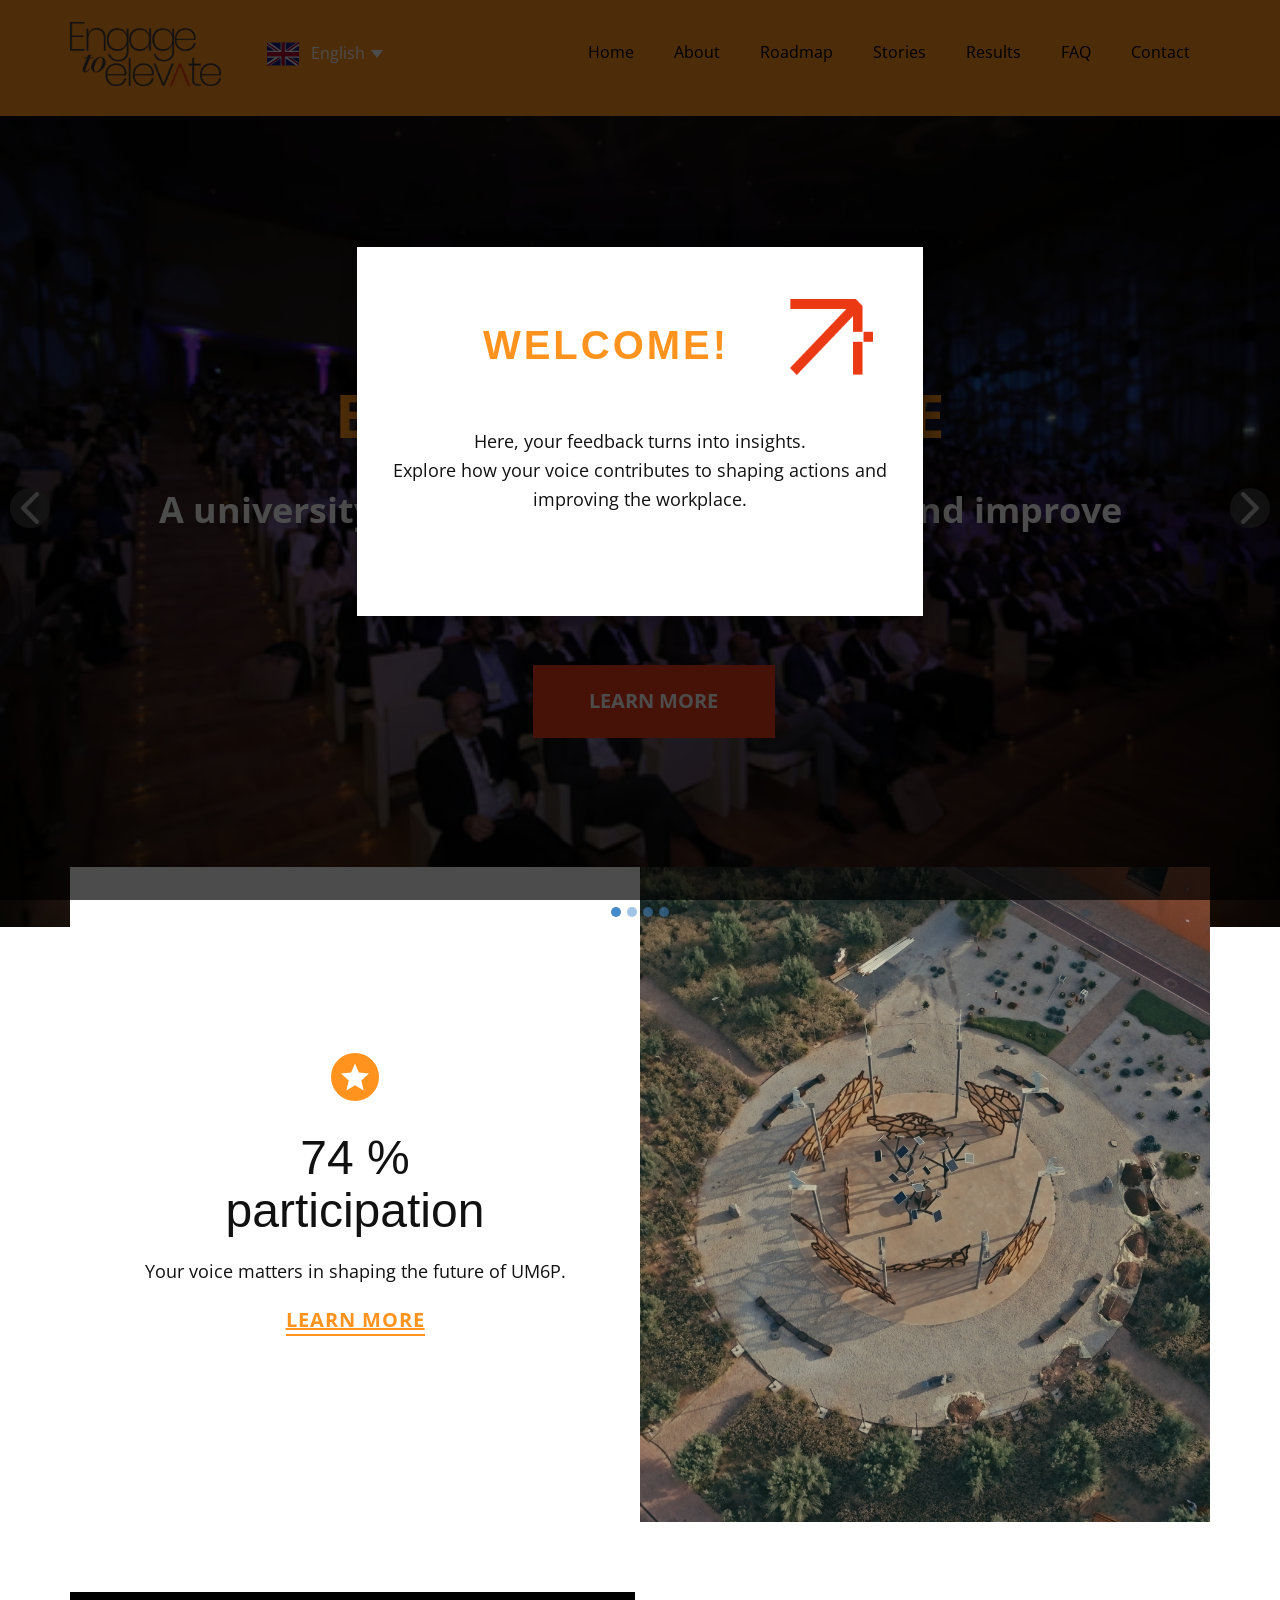
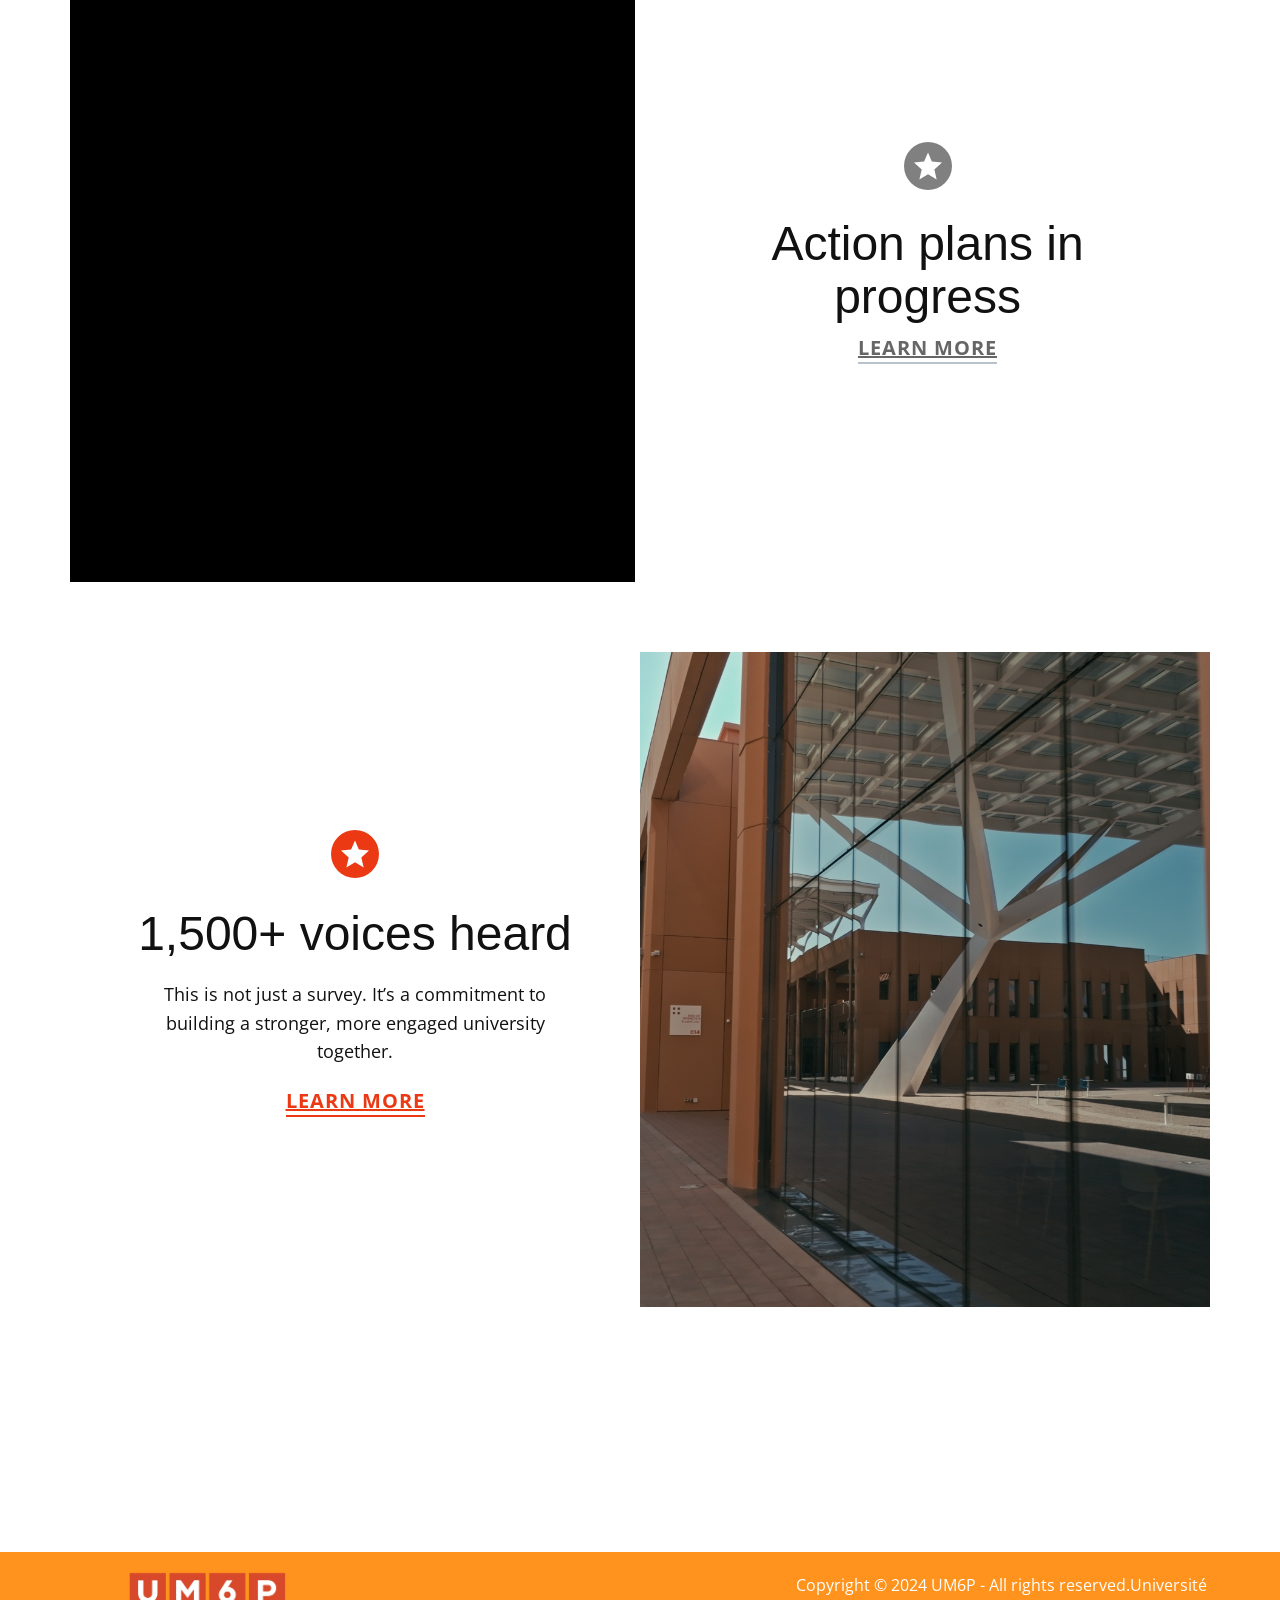
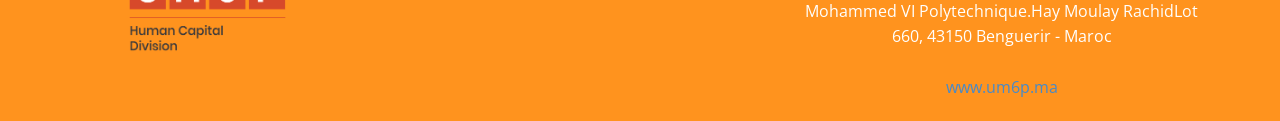
==== commit ebca8881: "Update index.html" ====
--- a/index.html
+++ b/index.html
@@ -256,7 +256,7 @@
 Explore how your voice contributes to shaping actions and improving the workplace."> Here, your feedback turns into insights.<br> Explore how your voice contributes to shaping actions and improving the workplace.
           </p>
         </div>
-        <button class="u-dialog-close-button u-file-icon u-icon u-text-palette-1-base u-icon-1"><img src="images/rQeye2ru1FVRqrtTgMLfPxujuk-c60e270b.png" alt=""></button>
+        <button class="u-dialog-close-button u-file-icon u-icon u-text-palette-1-base u-icon-1" aria-label="Close popup"><img src="images/rQeye2ru1FVRqrtTgMLfPxujuk-c60e270b.png" alt="Close" style="display:block;width:100%;height:auto;"></button>
       </div>
     </section><style>.u-dialog-section-8 .u-dialog-1 {
   width: 566px;
@@ -358,4 +358,64 @@
     right: 20px;
   }
 }</style>
-</body></html>+<script>
+(function() {
+  var popupId = 'popup-b5c4';
+  var storageKey = 'e2e-popup-shown-en';
+  var popup = document.getElementById(popupId);
+  function markShown() {
+    try {
+      localStorage.setItem(storageKey, '1');
+    } catch (e) {
+      // ignore storage errors
+    }
+  }
+  function restoreScroll() {
+    try {
+      document.documentElement.classList.remove('u-dialog-open-scroll');
+      document.documentElement.style.overflowY = 'auto';
+      document.documentElement.style.overflowX = 'hidden';
+      document.body.style.overflowY = 'auto';
+      document.body.style.overflowX = 'hidden';
+      document.body.style.height = 'auto';
+    } catch (e) {
+      // ignore
+    }
+    if (popup) {
+      popup.classList.remove('u-dialog-open');
+      popup.style.display = 'none';
+    }
+  }
+  function closePopup() {
+    restoreScroll();
+    markShown();
+  }
+  function shouldShow() {
+    try {
+      return localStorage.getItem(storageKey) !== '1';
+    } catch (e) {
+      return true;
+    }
+  }
+  function initPopup() {
+    if (!popup) {
+      return;
+    }
+    if (!shouldShow()) {
+      restoreScroll();
+      return;
+    }
+    var button = popup.querySelector('.u-dialog-close-button');
+    if (button) {
+      button.addEventListener('click', closePopup);
+    }
+    setTimeout(closePopup, 5000);
+  }
+  if (document.readyState === 'loading') {
+    document.addEventListener('DOMContentLoaded', initPopup);
+  } else {
+    initPopup();
+  }
+})();
+</script>
+</body></html>
